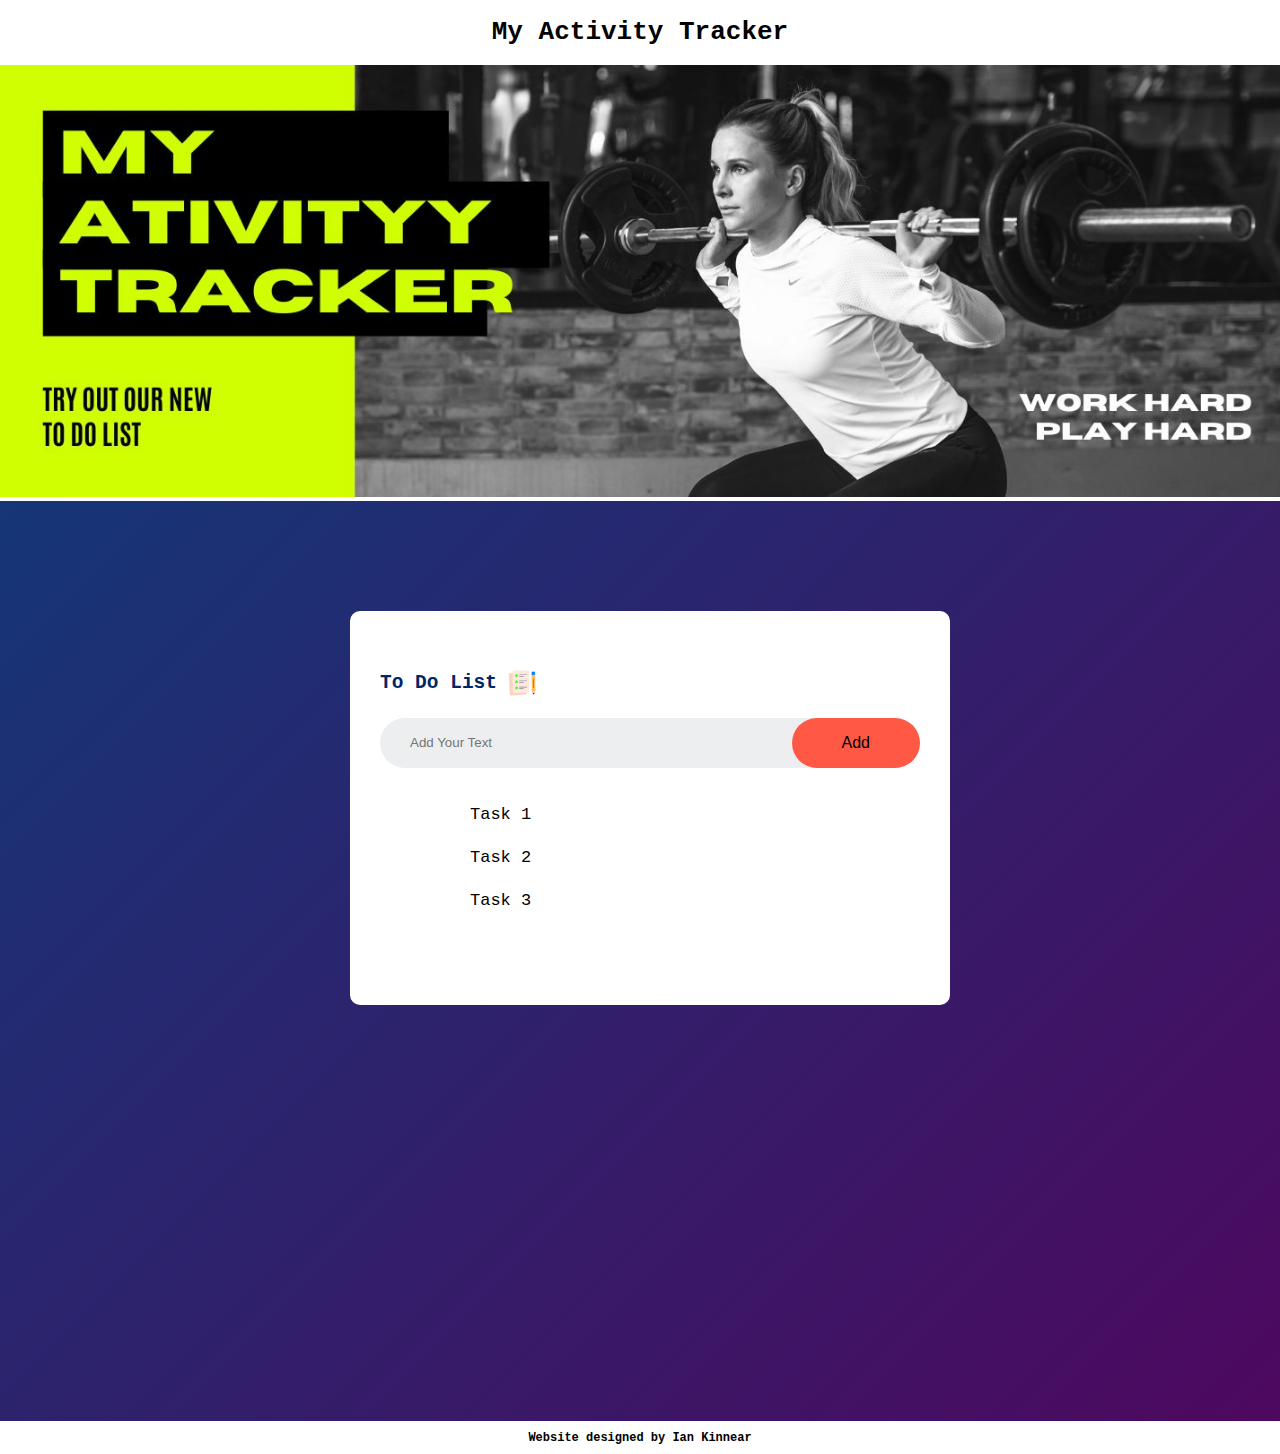
==== to-do-list.html @ c80bc9c5 "changes" ====
<!DOCTYPE html>
<html lang="en">
  <head>
    <meta charset="UTF-8" />
    <meta name="viewport" content="width=device-width, initial-scale=1.0" />
    <title>To Do List</title>
    <link rel="stylesheet" href="to-do-list.css" />
    <script src="style.js"></script>
  </head>
  <body>
    <header class="header-main"><h1>My Activity Tracker</h1></header>
    <section class="photo-main"><img src="images3/to-do.jpg" /></section>

    <main class="to-do-list-main">
      <div class="todo-app">
        <h2>To Do List <img src="images4/icon.png" /></h2>
        <div class="row">
          <input type="text" id="input-box" placeholder="Add Your Text" />
          <button>Add</button>
        </div>
        <ul id="list-container">
          <li>Task 1</li>
          <li>Task 2</li>
          <li>Task 3</li>
        </ul>
      </div>
    </main>

    <footer class="footer-main">
      <h2 class="footer-title">Website designed by Ian Kinnear</h2>
    </footer>
  </body>
</html>
---- to-do-list.css ----
body {
  font-family: monospace;
  margin: 0;
  width: 100%;
  display: grid;

  grid-template-rows: auto 1fr auto;
  grid-template-areas:
    "my-header"
    "photo"
    "to-do-list"
    "my-footer";
}

.my-header {
  grid-area: header;
}

.my-photo {
  grid-area: photo;
}
.my-to-do-list {
  grid-area: to-do-list;
}

.my-footer {
  grid-area: my-footer;
}

/* HEADER */

.header-main {
  display: flex;
  align-items: center;
  justify-content: center;
  font-family: monospace;
}

/* PH0TO */

.photo-main {
}
.photo-main img {
  width: 100%;
}

/* To DO LIST */

.to-do-list-main {
  width: 100%;
  min-height: 100vh;
  background: linear-gradient(135deg, #153677, #4e085f);
  padding: 10px;
}

.todo-app {
  width: 100%;
  max-width: 540px;
  background: #fff;
  margin: 100px auto 20px;
  padding: 40px 30px 70px;
  border-radius: 10px;
}
.todo-app h2 {
  color: #002765;
  display: flex;
  align-items: center;
  margin-bottom: 20px;
}
.todo-app h2 img {
  width: 30px;
  margin-left: 10px;
}
.row {
  display: flex;
  align-items: center;
  justify-content: space-between;
  background: #edeef0;
  border-radius: 30px;
  padding-left: 20px;
  margin-bottom: 25px;
}
input {
  flex: 1;
  border: none;
  outline: none;
  background: transparent;
  padding: 10px;
}
.row button {
  border: none;
  outline: none;
  padding: 16px 50px;
  background: #ff5945;
  font-size: 16px;
  cursor: pointer;
  border-radius: 40px;
}
ul li {
  list-style: none;
  font-size: 17px;
  padding: 12px 8px 12px 50px;
  user-select: none;
  cursor: pointer;
}

/* FOOTER */

.footer-main {
  display: flex;
  align-items: center;
  justify-content: center;
  font-size: 0.5rem;
}
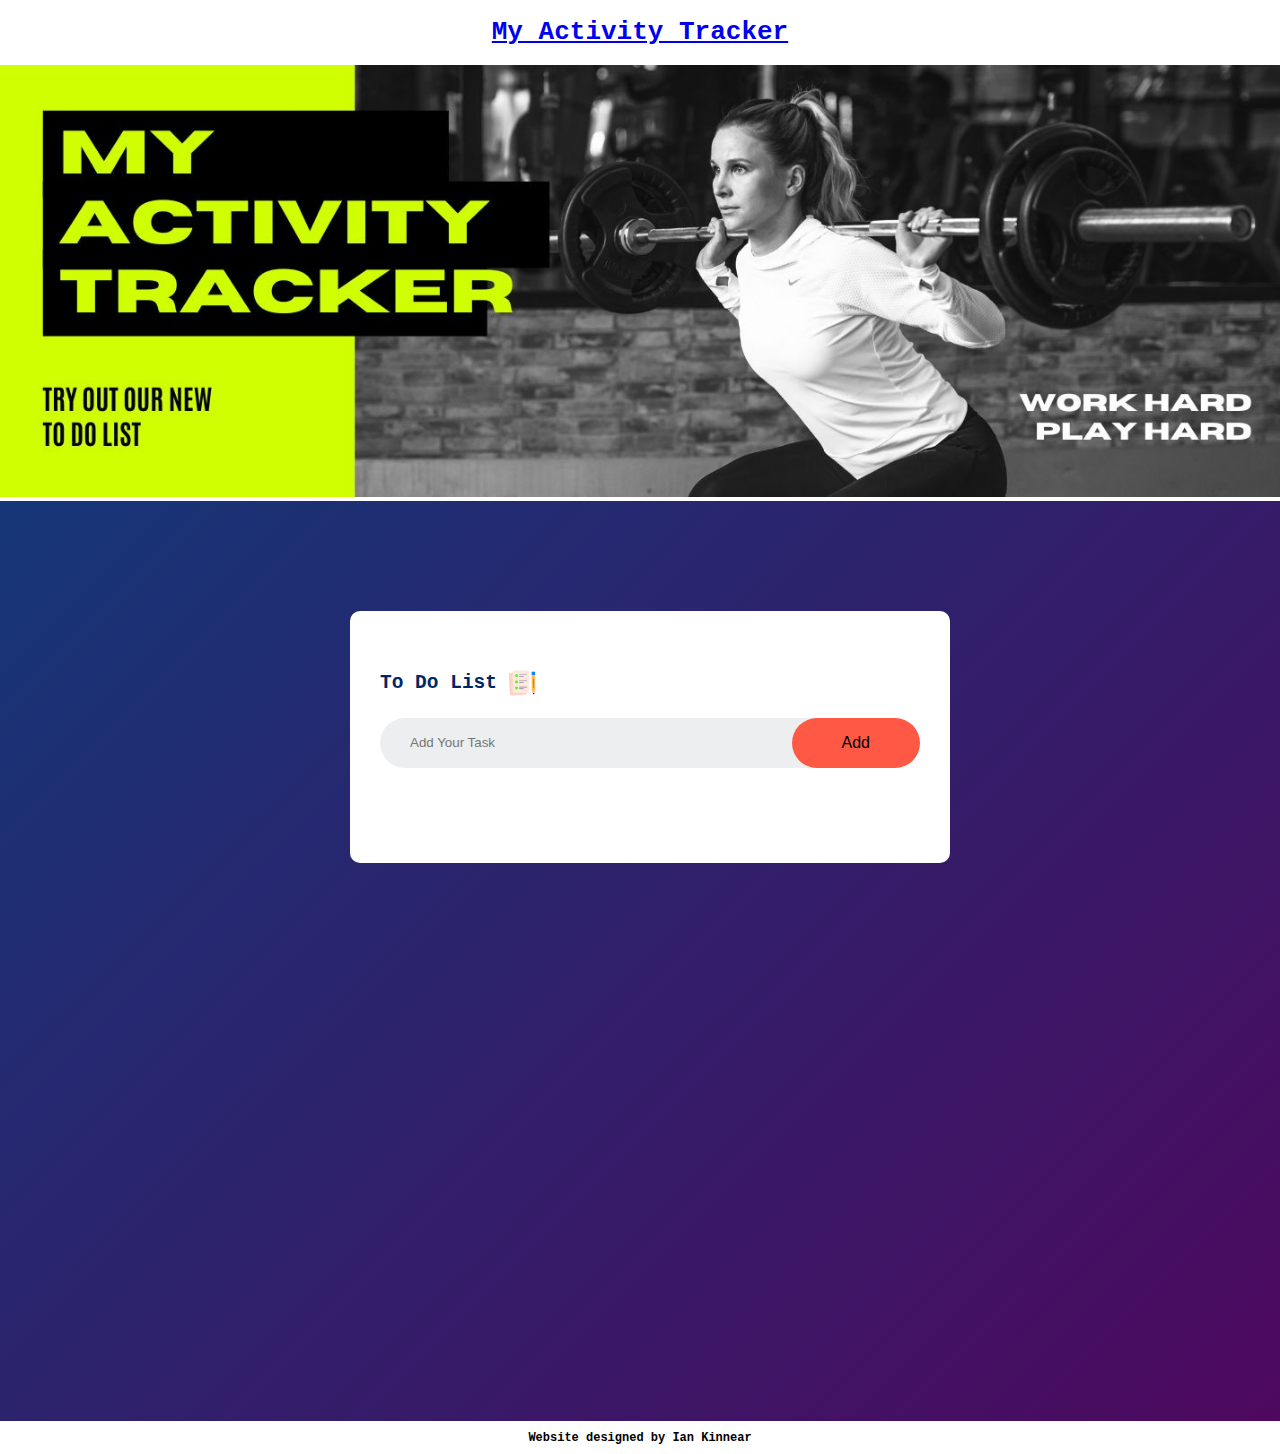
==== commit e23f1cc5: "changes" ====
--- a/to-do-list.html
+++ b/to-do-list.html
@@ -5,23 +5,34 @@
     <meta name="viewport" content="width=device-width, initial-scale=1.0" />
     <title>To Do List</title>
     <link rel="stylesheet" href="to-do-list.css" />
-    <script src="style.js"></script>
   </head>
   <body>
-    <header class="header-main"><h1>My Activity Tracker</h1></header>
-    <section class="photo-main"><img src="images3/to-do.jpg" /></section>
+    <header class="header-main">
+      <a href="index.html">
+        <h1
+          class="header-title1"
+          id="h1-col1"
+          onmouseover="changeColor1()"
+          onmouseout="resetColor1()"
+        >
+          My Activity Tracker
+        </h1>
+      </a>
+    </header>
+
+    <section class="photo-main"><img src="images3/todo1.jpg" /></section>
 
     <main class="to-do-list-main">
       <div class="todo-app">
         <h2>To Do List <img src="images4/icon.png" /></h2>
         <div class="row">
-          <input type="text" id="input-box" placeholder="Add Your Text" />
-          <button>Add</button>
+          <input type="text" id="input-box" placeholder="Add Your Task" />
+          <button onclick="addTask()">Add</button>
         </div>
         <ul id="list-container">
-          <li>Task 1</li>
+          <!-- <li class="checked">Task 1</li>
           <li>Task 2</li>
-          <li>Task 3</li>
+          <li>Task 3</li> -->
         </ul>
       </div>
     </main>
@@ -29,5 +40,7 @@
     <footer class="footer-main">
       <h2 class="footer-title">Website designed by Ian Kinnear</h2>
     </footer>
+
+    <script src="style.js"></script>
   </body>
 </html>
